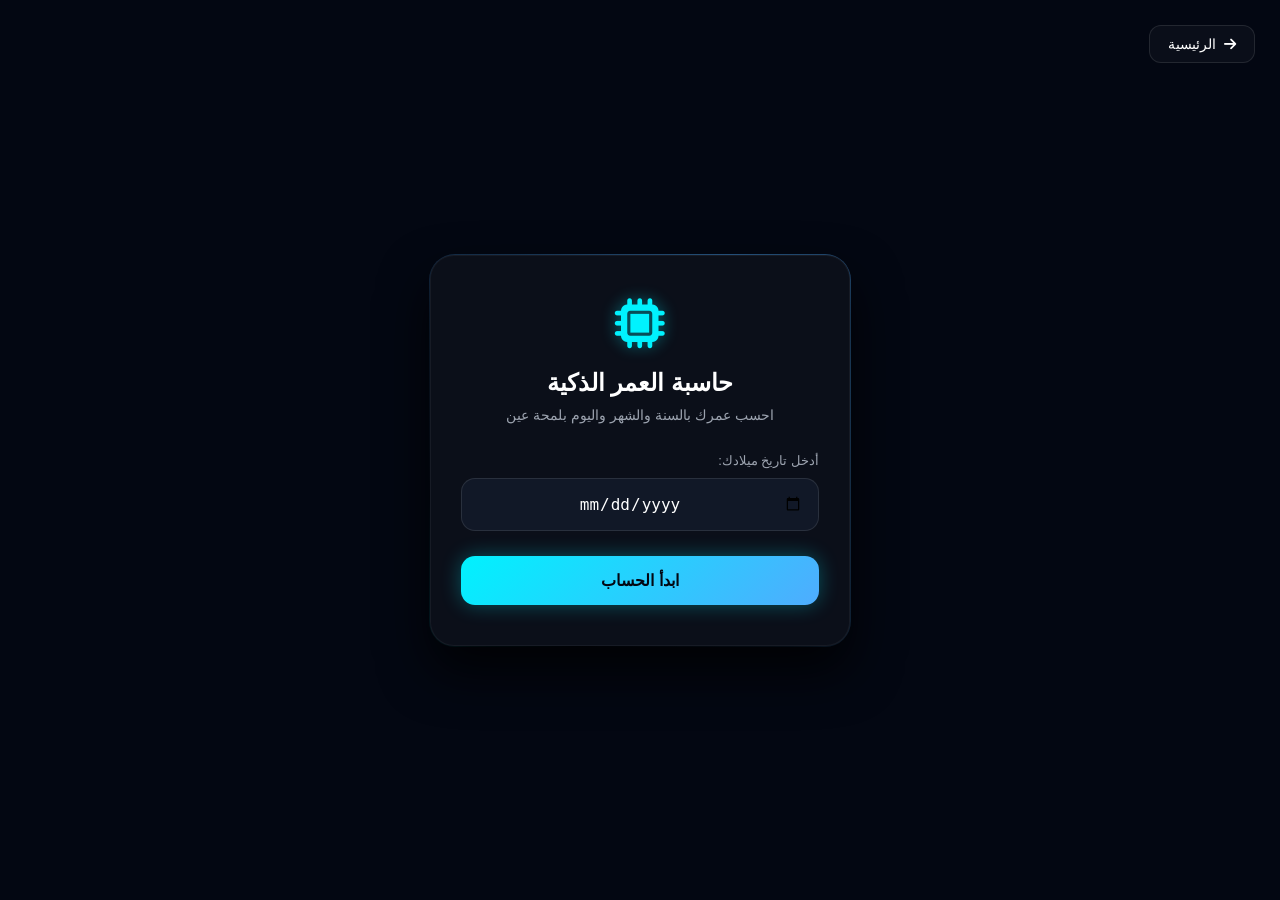
==== age.html @ 50a9ac0c "Update age.html" ====
<!DOCTYPE html>
<html lang="ar" dir="rtl">
<head>
    <!-- Google tag (gtag.js) -->
<script async src="https://www.googletagmanager.com/gtag/js?id=G-56T1EBMGJS"></script>
<script>
  window.dataLayer = window.dataLayer || [];
  function gtag(){dataLayer.push(arguments);}
  gtag('js', new Date());

  gtag('config', 'G-56T1EBMGJS');
</script>

    <meta charset="UTF-8">
    <meta name="viewport" content="width=device-width, initial-scale=1.0">
    <title>حاسبة العمر - ToolNestHQ</title>
    <link rel="stylesheet" href="https://cdnjs.cloudflare.com/ajax/libs/font-awesome/6.4.0/css/all.min.css">
    <style>
        :root {
            --bg-dark: #030712;
            --card-bg: #0b0f19;
            --neon-cyan: #00f2fe;
            --neon-purple: #4facfe;
            --text-pure: #ffffff;
            --text-dim: #9ca3af;
        }

        body {
            margin: 0;
            font-family: 'Segoe UI', Tahoma, Geneva, Verdana, sans-serif;
            background-color: var(--bg-dark);
            color: var(--text-pure);
            min-height: 100vh;
            display: flex;
            flex-direction: column;
            justify-content: center;
            align-items: center;
            overflow-x: hidden;
            position: relative;
        }

        .back-btn {
            position: absolute;
            top: 25px;
            right: 25px;
            background: rgba(255, 255, 255, 0.03);
            border: 1px solid rgba(255, 255, 255, 0.1);
            padding: 10px 18px;
            border-radius: 12px;
            color: var(--text-pure);
            text-decoration: none;
            font-size: 14px;
            display: flex;
            align-items: center;
            gap: 8px;
            z-index: 10;
            transition: all 0.3s ease;
        }

        .back-btn:hover {
            border-color: var(--neon-cyan);
            box-shadow: 0 0 10px rgba(0, 242, 254, 0.2);
            transform: translateX(3px);
        }

        .container {
            width: 100%;
            display: flex;
            justify-content: center;
            align-items: center;
            padding: 20px;
            box-sizing: border-box;
        }

        .age-card {
            background: var(--card-bg);
            border-radius: 24px;
            padding: 40px 30px;
            max-width: 420px;
            width: 100%;
            box-sizing: border-box;
            position: relative;
            text-align: center;
            box-shadow: 0 25px 50px rgba(0, 0, 0, 0.8);
            border: 1px solid rgba(255, 255, 255, 0.05);
        }

        .age-card::before {
            content: '';
            position: absolute;
            top: -2px; left: -2px; right: -2px; bottom: -2px;
            background: linear-gradient(45deg, var(--neon-cyan), transparent, var(--neon-purple), transparent);
            border-radius: 26px;
            z-index: -1;
            background-size: 200% 200%;
            animation: auroraBorder 6s linear infinite;
            opacity: 0.5;
        }

        @keyframes auroraBorder {
            0% { background-position: 0% 50%; }
            50% { background-position: 100% 50%; }
            100% { background-position: 0% 50%; }
        }

        .icon-header {
            font-size: 50px;
            margin-bottom: 15px;
            color: var(--neon-cyan);
            text-shadow: 0 0 15px rgba(0, 242, 254, 0.4);
        }

        h2 { margin: 0 0 10px 0; font-size: 24px; font-weight: 700; }
        .subtitle { color: var(--text-dim); font-size: 14px; margin-bottom: 30px; }
        .input-group { margin-bottom: 25px; text-align: right; }
        label { display: block; font-size: 13px; margin-bottom: 10px; color: var(--text-dim); }

        input[type="date"] {
            width: 100%; padding: 15px; background: #111827;
            border: 1px solid rgba(255, 255, 255, 0.1); border-radius: 14px;
            color: #ffffff; font-size: 16px; box-sizing: border-box;
            outline: none; text-align: center;
        }

        input[type="date"]:focus { border-color: var(--neon-cyan); }

        .calc-btn {
            width: 100%; padding: 15px;
            background: linear-gradient(135deg, var(--neon-cyan) 0%, var(--neon-purple) 100%);
            border: none; border-radius: 14px; color: #030712;
            font-size: 16px; font-weight: 700; cursor: pointer;
            box-shadow: 0 0 20px rgba(0, 242, 254, 0.3);
        }

        .result-box {
            margin-top: 35px; padding-top: 25px;
            border-top: 1px solid rgba(255, 255, 255, 0.08); display: none;
        }

        .result-title { font-size: 14px; color: var(--text-dim); margin-bottom: 15px; }
        .result-grid { display: grid; grid-template-columns: repeat(3, 1fr); gap: 12px; }
        .result-item { background: #111827; border: 1px solid rgba(255, 255, 255, 0.05); border-radius: 16px; padding: 15px 5px; }
        .result-num { font-size: 26px; font-weight: 800; color: var(--neon-cyan); margin-bottom: 5px; }
        .result-label { font-size: 12px; color: var(--text-dim); }
    </style>
</head>
<body>

    <!-- يرجع للصفحة الرئيسية المنفصلة تلقائياً -->
    <a href="index.html" class="back-btn">
        <i class="fa-solid fa-arrow-right"></i> الرئيسية
    </a>

    <div class="container">
        <div class="age-card">
            <div class="icon-header"><i class="fa-solid fa-microchip"></i></div>
            <h2>حاسبة العمر الذكية</h2>
            <div class="subtitle">احسب عمرك بالسنة والشهر واليوم بلمحة عين</div>

            <div class="input-group">
                <label for="birthdate">أدخل تاريخ ميلادك:</label>
                <input type="date" id="birthdate" required>
            </div>

            <button class="calc-btn" onclick="calculateAge()">ابدأ الحساب</button>

            <div class="result-box" id="resultBox">
                <div class="result-title">نتائج العمر الحالي:</div>
                <div class="result-grid">
                    <div class="result-item"><div class="result-num" id="years">-</div><div class="result-label">سنة</div></div>
                    <div class="result-item"><div class="result-num" id="months">-</div><div class="result-label">شهر</div></div>
                    <div class="result-item"><div class="result-num" id="days">-</div><div class="result-label">يوم</div></div>
                </div>
            </div>
        </div>
    </div>

    <script>
        function calculateAge() {
            const birthdateInput = document.getElementById('birthdate').value;
            if (!birthdateInput) { alert('الرجاء اختيار تاريخ الميلاد أولاً!'); return; }
            const birthDate = new Date(birthdateInput); const today = new Date();
            let years = today.getFullYear() - birthDate.getFullYear();
            let months = today.getMonth() - birthDate.getMonth();
            let days = today.getDate() - birthDate.getDate();
            if (days < 0) { months--; const prevMonth = new Date(today.getFullYear(), today.getMonth(), 0).getDate(); days += prevMonth; }
            if (months < 0) { years--; months += 12; }
            document.getElementById('years').innerText = years;
            document.getElementById('months').innerText = months;
            document.getElementById('days').innerText = days;
            document.getElementById('resultBox').style.display = 'block';
        }
    </script>

</body>
</html>
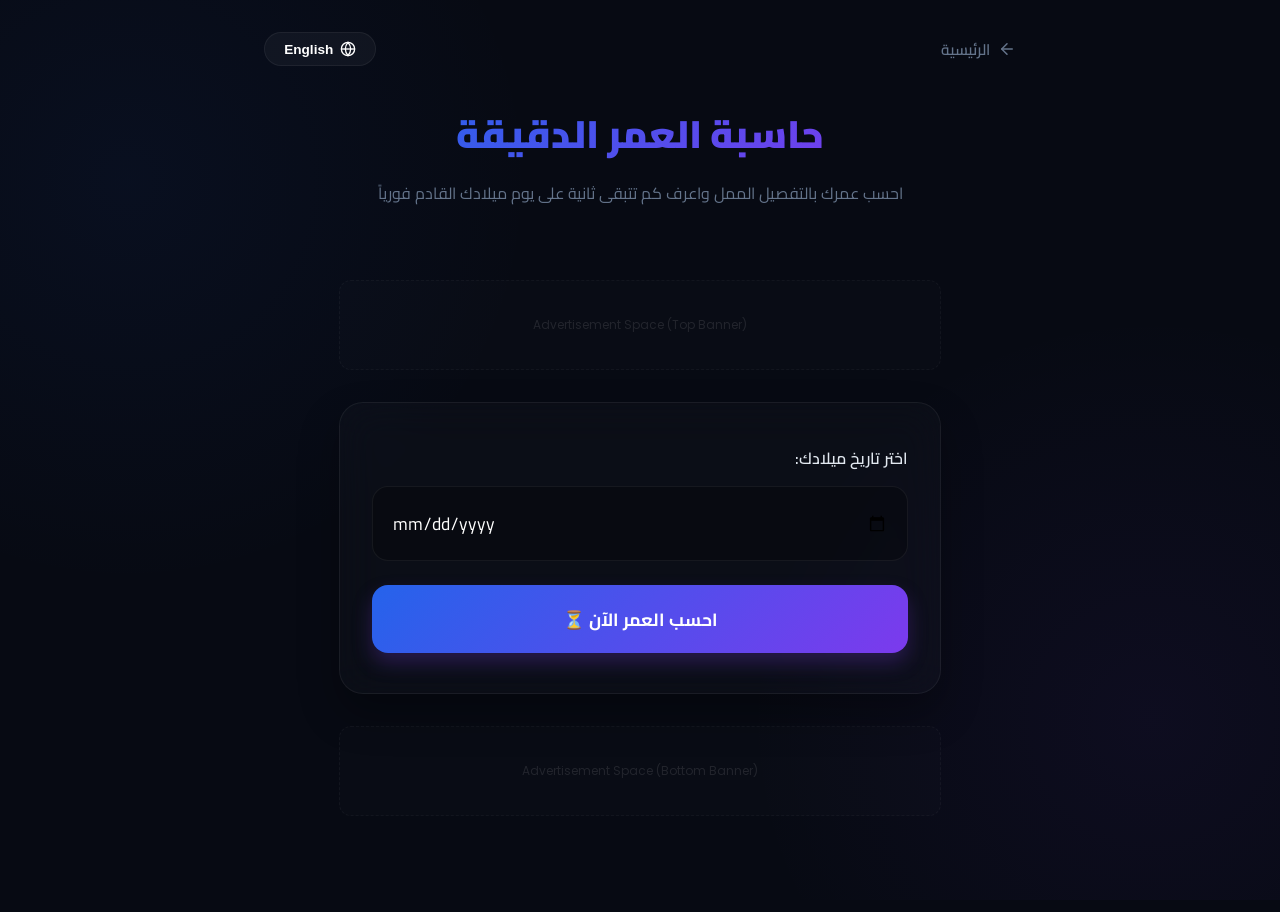
==== commit 09ab70f3: "Create age.html" ====
--- a/age.html
+++ b/age.html
@@ -1,198 +1,474 @@
 <!DOCTYPE html>
 <html lang="ar" dir="rtl">
 <head>
-    <!-- Google tag (gtag.js) -->
-<script async src="https://www.googletagmanager.com/gtag/js?id=G-56T1EBMGJS"></script>
-<script>
-  window.dataLayer = window.dataLayer || [];
-  function gtag(){dataLayer.push(arguments);}
-  gtag('js', new Date());
-
-  gtag('config', 'G-56T1EBMGJS');
-</script>
-
     <meta charset="UTF-8">
     <meta name="viewport" content="width=device-width, initial-scale=1.0">
-    <title>حاسبة العمر - ToolNestHQ</title>
-    <link rel="stylesheet" href="https://cdnjs.cloudflare.com/ajax/libs/font-awesome/6.4.0/css/all.min.css">
+    <title>حاسبة العمر الدقيقة | ToolnestHQ</title>
+    <link href="https://fonts.googleapis.com/css2?family=Cairo:wght@400;600;700;900&family=Poppins:wght@400;600;700;900&display=swap" rel="stylesheet">
+    
     <style>
         :root {
-            --bg-dark: #030712;
-            --card-bg: #0b0f19;
-            --neon-cyan: #00f2fe;
-            --neon-purple: #4facfe;
-            --text-pure: #ffffff;
-            --text-dim: #9ca3af;
+            --bg-color: #070a13;
+            --card-bg: rgba(255, 255, 255, 0.02);
+            --card-border: rgba(255, 255, 255, 0.06);
+            --text-main: #ffffff;
+            --text-muted: #64748b;
+            --accent-gradient: linear-gradient(135deg, #2563eb 0%, #7c3aed 100%);
+            --hover-glow: rgba(124, 58, 237, 0.25);
+            --input-bg: rgba(0, 0, 0, 0.25);
+            --font-ar: 'Cairo', sans-serif;
+            --font-en: 'Poppins', sans-serif;
+        }
+
+        * {
+            margin: 0;
+            padding: 0;
+            box-sizing: border-box;
+            transition: background-color 0.3s, color 0.3s, border-color 0.3s;
         }
 
         body {
-            margin: 0;
-            font-family: 'Segoe UI', Tahoma, Geneva, Verdana, sans-serif;
-            background-color: var(--bg-dark);
-            color: var(--text-pure);
+            background-color: var(--bg-color);
+            color: var(--text-main);
             min-height: 100vh;
             display: flex;
             flex-direction: column;
+            align-items: center;
+            font-family: var(--font-ar);
+            background-image: 
+                radial-gradient(circle at 10% 20%, rgba(37, 99, 235, 0.06), transparent 30%),
+                radial-gradient(circle at 90% 80%, rgba(124, 58, 237, 0.06), transparent 30%);
+            background-attachment: fixed;
+            overflow-x: hidden;
+        }
+
+        html[lang="en"] body {
+            font-family: var(--font-en);
+        }
+
+        /* شريط التنقل */
+        nav {
+            width: 100%;
+            max-width: 800px;
+            padding: 2rem 1.5rem;
+            display: flex;
+            justify-content: space-between;
+            align-items: center;
+        }
+
+        .back-btn {
+            color: var(--text-muted);
+            text-decoration: none;
+            font-size: 0.95rem;
+            font-weight: 600;
+            display: flex;
+            align-items: center;
+            gap: 0.5rem;
+        }
+
+        .back-btn:hover { color: var(--text-main); }
+
+        .lang-btn {
+            background: rgba(255, 255, 255, 0.04);
+            border: 1px solid var(--card-border);
+            color: var(--text-main);
+            padding: 0.5rem 1.2rem;
+            border-radius: 50px;
+            cursor: pointer;
+            font-weight: 600;
+            font-size: 0.85rem;
+            display: flex;
+            align-items: center;
+            gap: 0.4rem;
+        }
+
+        .lang-btn:hover {
+            background: rgba(255, 255, 255, 0.08);
+            box-shadow: 0 0 15px var(--hover-glow);
+        }
+
+        .container {
+            width: 100%;
+            max-width: 650px;
+            padding: 0 1.5rem 4rem 1.5rem;
+            display: flex;
+            flex-direction: column;
+            align-items: center;
+        }
+
+        header {
+            text-align: center;
+            margin-bottom: 2.5rem;
+        }
+
+        header h1 {
+            font-size: 2.4rem;
+            font-weight: 900;
+            background: var(--accent-gradient);
+            -webkit-background-clip: text;
+            -webkit-text-fill-color: transparent;
+            margin-bottom: 0.5rem;
+        }
+
+        header p {
+            color: var(--text-muted);
+            font-size: 1rem;
+        }
+
+        /* الصندوق الرئيسي للأداة */
+        .tool-box {
+            width: 100%;
+            background: var(--card-bg);
+            border: 1px solid var(--card-border);
+            border-radius: 24px;
+            padding: 2.5rem 2rem;
+            backdrop-filter: blur(20px);
+            box-shadow: 0 20px 40px rgba(0,0,0,0.3);
+            display: flex;
+            flex-direction: column;
+            gap: 1.5rem;
+        }
+
+        .input-group {
+            display: flex;
+            flex-direction: column;
+            gap: 0.8rem;
+        }
+
+        .input-group label {
+            font-weight: 600;
+            font-size: 1rem;
+            color: #e2e8f0;
+        }
+
+        /* حقل اختيار التاريخ الأنيق */
+        .input-group input[type="date"] {
+            width: 100%;
+            padding: 1.2rem;
+            background: var(--input-bg);
+            border: 1px solid var(--card-border);
+            border-radius: 16px;
+            color: #fff;
+            font-size: 1.1rem;
+            font-family: inherit;
+            outline: none;
+            cursor: pointer;
+        }
+
+        .input-group input[type="date"]:focus {
+            border-color: #3b82f6;
+            box-shadow: 0 0 15px rgba(59, 130, 246, 0.2);
+        }
+
+        .btn-primary {
+            width: 100%;
+            padding: 1.1rem;
+            border: none;
+            border-radius: 16px;
+            background: var(--accent-gradient);
+            color: #ffffff;
+            font-size: 1.1rem;
+            font-weight: 700;
+            cursor: pointer;
+            font-family: inherit;
+            box-shadow: 0 10px 20px var(--hover-glow);
+        }
+
+        .btn-primary:hover {
+            transform: translateY(-2px);
+            box-shadow: 0 15px 30px var(--hover-glow);
+        }
+
+        /* شبكة عرض نتائج العمر */
+        .results-grid {
+            display: grid;
+            grid-template-columns: repeat(3, 1fr);
+            gap: 1rem;
+            width: 100%;
+            margin-top: 1rem;
+            display: none; /* مخفي حتى يتم الحساب */
+        }
+
+        .result-card {
+            background: rgba(0, 0, 0, 0.2);
+            border: 1px solid var(--card-border);
+            border-radius: 16px;
+            padding: 1.5rem 1rem;
+            text-align: center;
+        }
+
+        .result-card .number {
+            font-size: 1.8rem;
+            font-weight: 800;
+            background: var(--accent-gradient);
+            -webkit-background-clip: text;
+            -webkit-text-fill-color: transparent;
+            font-family: var(--font-en);
+            margin-bottom: 0.3rem;
+        }
+
+        .result-card .label {
+            font-size: 0.9rem;
+            color: var(--text-muted);
+            font-weight: 600;
+        }
+
+        /* كرت العداد التنازلي ليوم الميلاد القادم */
+        .next-birthday-card {
+            width: 100%;
+            background: rgba(59, 130, 246, 0.03);
+            border: 1px dashed rgba(59, 130, 246, 0.2);
+            border-radius: 18px;
+            padding: 1.5rem;
+            text-align: center;
+            margin-top: 0.5rem;
+            display: none;
+        }
+
+        .next-birthday-title {
+            font-size: 0.95rem;
+            color: #e2e8f0;
+            margin-bottom: 0.8rem;
+            font-weight: 600;
+        }
+
+        .countdown-timer {
+            display: flex;
             justify-content: center;
-            align-items: center;
-            overflow-x: hidden;
-            position: relative;
-        }
-
-        .back-btn {
-            position: absolute;
-            top: 25px;
-            right: 25px;
-            background: rgba(255, 255, 255, 0.03);
-            border: 1px solid rgba(255, 255, 255, 0.1);
-            padding: 10px 18px;
+            gap: 1rem;
+            font-family: var(--font-en);
+        }
+
+        .countdown-item {
+            display: flex;
+            flex-direction: column;
+            align-items: center;
+        }
+
+        .countdown-item .time {
+            font-size: 1.5rem;
+            font-weight: 700;
+            color: #3b82f6;
+        }
+
+        .countdown-item .unit {
+            font-size: 0.75rem;
+            color: var(--text-muted);
+            text-transform: uppercase;
+            font-family: var(--font-ar);
+        }
+        html[lang="en"] .countdown-item .unit { font-family: var(--font-en); }
+
+        .ad-slot {
+            width: 100%;
+            min-height: 90px;
+            background: rgba(255, 255, 255, 0.01);
+            border: 1px dashed rgba(255, 255, 255, 0.04);
             border-radius: 12px;
-            color: var(--text-pure);
-            text-decoration: none;
-            font-size: 14px;
-            display: flex;
-            align-items: center;
-            gap: 8px;
-            z-index: 10;
-            transition: all 0.3s ease;
-        }
-
-        .back-btn:hover {
-            border-color: var(--neon-cyan);
-            box-shadow: 0 0 10px rgba(0, 242, 254, 0.2);
-            transform: translateX(3px);
-        }
-
-        .container {
-            width: 100%;
-            display: flex;
+            margin: 2rem 0;
+            display: flex;
+            align-items: center;
             justify-content: center;
-            align-items: center;
-            padding: 20px;
-            box-sizing: border-box;
-        }
-
-        .age-card {
-            background: var(--card-bg);
-            border-radius: 24px;
-            padding: 40px 30px;
-            max-width: 420px;
-            width: 100%;
-            box-sizing: border-box;
-            position: relative;
-            text-align: center;
-            box-shadow: 0 25px 50px rgba(0, 0, 0, 0.8);
-            border: 1px solid rgba(255, 255, 255, 0.05);
-        }
-
-        .age-card::before {
-            content: '';
-            position: absolute;
-            top: -2px; left: -2px; right: -2px; bottom: -2px;
-            background: linear-gradient(45deg, var(--neon-cyan), transparent, var(--neon-purple), transparent);
-            border-radius: 26px;
-            z-index: -1;
-            background-size: 200% 200%;
-            animation: auroraBorder 6s linear infinite;
-            opacity: 0.5;
-        }
-
-        @keyframes auroraBorder {
-            0% { background-position: 0% 50%; }
-            50% { background-position: 100% 50%; }
-            100% { background-position: 0% 50%; }
-        }
-
-        .icon-header {
-            font-size: 50px;
-            margin-bottom: 15px;
-            color: var(--neon-cyan);
-            text-shadow: 0 0 15px rgba(0, 242, 254, 0.4);
-        }
-
-        h2 { margin: 0 0 10px 0; font-size: 24px; font-weight: 700; }
-        .subtitle { color: var(--text-dim); font-size: 14px; margin-bottom: 30px; }
-        .input-group { margin-bottom: 25px; text-align: right; }
-        label { display: block; font-size: 13px; margin-bottom: 10px; color: var(--text-dim); }
-
-        input[type="date"] {
-            width: 100%; padding: 15px; background: #111827;
-            border: 1px solid rgba(255, 255, 255, 0.1); border-radius: 14px;
-            color: #ffffff; font-size: 16px; box-sizing: border-box;
-            outline: none; text-align: center;
-        }
-
-        input[type="date"]:focus { border-color: var(--neon-cyan); }
-
-        .calc-btn {
-            width: 100%; padding: 15px;
-            background: linear-gradient(135deg, var(--neon-cyan) 0%, var(--neon-purple) 100%);
-            border: none; border-radius: 14px; color: #030712;
-            font-size: 16px; font-weight: 700; cursor: pointer;
-            box-shadow: 0 0 20px rgba(0, 242, 254, 0.3);
-        }
-
-        .result-box {
-            margin-top: 35px; padding-top: 25px;
-            border-top: 1px solid rgba(255, 255, 255, 0.08); display: none;
-        }
-
-        .result-title { font-size: 14px; color: var(--text-dim); margin-bottom: 15px; }
-        .result-grid { display: grid; grid-template-columns: repeat(3, 1fr); gap: 12px; }
-        .result-item { background: #111827; border: 1px solid rgba(255, 255, 255, 0.05); border-radius: 16px; padding: 15px 5px; }
-        .result-num { font-size: 26px; font-weight: 800; color: var(--neon-cyan); margin-bottom: 5px; }
-        .result-label { font-size: 12px; color: var(--text-dim); }
+            color: rgba(255, 255, 255, 0.1);
+            font-size: 0.75rem;
+            font-family: var(--font-en);
+        }
+
+        @media (max-width: 500px) {
+            .results-grid { grid-template-columns: 1fr; gap: 0.8rem; }
+            .tool-box { padding: 2rem 1.2rem; }
+            header h1 { font-size: 1.9rem; }
+            .countdown-timer { gap: 0.5rem; }
+        }
     </style>
 </head>
 <body>
 
-    <!-- يرجع للصفحة الرئيسية المنفصلة تلقائياً -->
-    <a href="index.html" class="back-btn">
-        <i class="fa-solid fa-arrow-right"></i> الرئيسية
-    </a>
+    <nav>
+        <a href="index.html" class="back-btn" id="backBtn">
+            <svg width="18" height="18" viewBox="0 0 24 24" fill="none" stroke="currentColor" stroke-width="2" stroke-linecap="round" stroke-linejoin="round"><line x1="19" y1="12" x2="5" y2="12"></line><polyline points="12 19 5 12 12 5"></polyline></svg>
+            <span>الرئيسية</span>
+        </a>
+        <button class="lang-btn" onclick="toggleLanguage()">
+            <svg width="16" height="16" viewBox="0 0 24 24" fill="none" stroke="currentColor" stroke-width="2"><circle cx="12" cy="12" r="10"></circle><line x1="2" y1="12" x2="22" y2="12"></line><path d="M12 2a15.3 15.3 0 0 1 4 10 15.3 15.3 0 0 1-4 10 15.3 15.3 0 0 1-4-10 15.3 15.3 0 0 1 4-10z"></path></svg>
+            <span id="langText">English</span>
+        </button>
+    </nav>
 
     <div class="container">
-        <div class="age-card">
-            <div class="icon-header"><i class="fa-solid fa-microchip"></i></div>
-            <h2>حاسبة العمر الذكية</h2>
-            <div class="subtitle">احسب عمرك بالسنة والشهر واليوم بلمحة عين</div>
-
+        <header>
+            <h1 id="toolTitle">حاسبة العمر الدقيقة</h1>
+            <p id="toolDesc">احسب عمرك بالتفصيل الممل واعرف كم تتبقى ثانية على يوم ميلادك القادم فورياً</p>
+        </header>
+
+        <div class="ad-slot">Advertisement Space (Top Banner)</div>
+
+        <div class="tool-box">
+            
             <div class="input-group">
-                <label for="birthdate">أدخل تاريخ ميلادك:</label>
-                <input type="date" id="birthdate" required>
+                <label id="inputLabel">اختر تاريخ ميلادك:</label>
+                <input type="date" id="birthdate">
             </div>
 
-            <button class="calc-btn" onclick="calculateAge()">ابدأ الحساب</button>
-
-            <div class="result-box" id="resultBox">
-                <div class="result-title">نتائج العمر الحالي:</div>
-                <div class="result-grid">
-                    <div class="result-item"><div class="result-num" id="years">-</div><div class="result-label">سنة</div></div>
-                    <div class="result-item"><div class="result-num" id="months">-</div><div class="result-label">شهر</div></div>
-                    <div class="result-item"><div class="result-num" id="days">-</div><div class="result-label">يوم</div></div>
+            <button class="btn-primary" onclick="calculateAge()" id="calcBtn">احسب العمر الآن ⏳</button>
+
+            <div class="results-grid" id="resultsGrid">
+                <div class="result-card">
+                    <div class="number" id="resYears">0</div>
+                    <div class="label" id="lblYears">سنوات</div>
+                </div>
+                <div class="result-card">
+                    <div class="number" id="resMonths">0</div>
+                    <div class="label" id="lblMonths">أشهر</div>
+                </div>
+                <div class="result-card">
+                    <div class="number" id="resDays">0</div>
+                    <div class="label" id="lblDays">أيام</div>
                 </div>
             </div>
+
+            <div class="next-birthday-card" id="nextBirthdayCard">
+                <div class="next-birthday-title" id="nextBdayTitle">الوقت المتبقي ليوم ميلادك القادم:</div>
+                <div class="countdown-timer">
+                    <div class="countdown-item">
+                        <div class="time" id="cdMonths">00</div>
+                        <div class="unit" id="unitMonths">أشهر</div>
+                    </div>
+                    <div class="countdown-item">
+                        <div class="time" id="cdDays">00</div>
+                        <div class="unit" id="unitDays">أيام</div>
+                    </div>
+                    <div class="countdown-item">
+                        <div class="time" id="cdHours">00</div>
+                        <div class="unit" id="unitHours">ساعات</div>
+                    </div>
+                </div>
+            </div>
+
         </div>
+
+        <div class="ad-slot">Advertisement Space (Bottom Banner)</div>
     </div>
 
     <script>
+        const translations = {
+            ar: {
+                langBtn: "English", backBtn: "الرئيسية",
+                title: "حاسبة العمر الدقيقة | ToolnestHQ",
+                toolTitle: "حاسبة العمر الدقيقة",
+                toolDesc: "احسب عمرك بالتفصيل الممل واعرف كم تتبقى ثانية على يوم ميلادك القادم فورياً",
+                inputLabel: "اختر تاريخ ميلادك:",
+                calcBtn: "احسب العمر الآن ⏳",
+                lblYears: "سنوات", lblMonths: "أشهر", lblDays: "أيام",
+                nextBdayTitle: "الوقت المتبقي ليوم ميلادك القادم:",
+                unitMonths: "أشهر", unitDays: "أيام", unitHours: "ساعات",
+                alertEmpty: "الرجاء تحديد تاريخ ميلاد صحيح أولاً!"
+            },
+            en: {
+                langBtn: "العربية", backBtn: "Home",
+                title: "Precise Age Calculator | ToolnestHQ",
+                toolTitle: "Age Calculator",
+                toolDesc: "Calculate your detailed exact age and discover the countdown to your next birthday instantly",
+                inputLabel: "Select Your Date of Birth:",
+                calcBtn: "Calculate Age Now ⏳",
+                lblYears: "Years", lblMonths: "Months", lblDays: "Days",
+                nextBdayTitle: "Time Left Until Your Next Birthday:",
+                unitMonths: "Months", unitDays: "Days", unitHours: "Hours",
+                alertEmpty: "Please select a valid birthdate first!"
+            }
+        };
+
+        let currentLang = 'ar';
+
+        function toggleLanguage() {
+            currentLang = currentLang === 'ar' ? 'en' : 'ar';
+            document.documentElement.lang = currentLang;
+            document.documentElement.dir = currentLang === 'ar' ? 'rtl' : 'ltr';
+
+            document.title = translations[currentLang].title;
+            document.getElementById('langText').textContent = translations[currentLang].langBtn;
+            document.getElementById('backBtn').querySelector('span').textContent = translations[currentLang].backBtn;
+            document.getElementById('toolTitle').textContent = translations[currentLang].toolTitle;
+            document.getElementById('toolDesc').textContent = translations[currentLang].toolDesc;
+            document.getElementById('inputLabel').textContent = translations[currentLang].inputLabel;
+            document.getElementById('calcBtn').textContent = translations[currentLang].calcBtn;
+            document.getElementById('lblYears').textContent = translations[currentLang].lblYears;
+            document.getElementById('lblMonths').textContent = translations[currentLang].lblMonths;
+            document.getElementById('lblDays').textContent = translations[currentLang].lblDays;
+            document.getElementById('nextBdayTitle').textContent = translations[currentLang].nextBdayTitle;
+            document.getElementById('unitMonths').textContent = translations[currentLang].unitMonths;
+            document.getElementById('unitDays').textContent = translations[currentLang].unitDays;
+            document.getElementById('unitHours').textContent = translations[currentLang].unitHours;
+
+            if(currentLang === 'en') {
+                document.getElementById('backBtn').querySelector('svg').style.transform = 'rotate(0deg)';
+            } else {
+                document.getElementById('backBtn').querySelector('svg').style.transform = 'rotate(180deg)';
+            }
+        }
+
         function calculateAge() {
             const birthdateInput = document.getElementById('birthdate').value;
-            if (!birthdateInput) { alert('الرجاء اختيار تاريخ الميلاد أولاً!'); return; }
-            const birthDate = new Date(birthdateInput); const today = new Date();
+            if (!birthdateInput) {
+                alert(translations[currentLang].alertEmpty);
+                return;
+            }
+
+            const birthDate = new Date(birthdateInput);
+            const today = new Date();
+
+            if (birthDate > today) {
+                alert(currentLang === 'ar' ? "تاريخ الميلاد لا يمكن أن يكون في المستقبل!" : "Birthdate cannot be in the future!");
+                return;
+            }
+
+            // 1. حساب العمر الحالي بدقة شديدة
             let years = today.getFullYear() - birthDate.getFullYear();
             let months = today.getMonth() - birthDate.getMonth();
             let days = today.getDate() - birthDate.getDate();
-            if (days < 0) { months--; const prevMonth = new Date(today.getFullYear(), today.getMonth(), 0).getDate(); days += prevMonth; }
-            if (months < 0) { years--; months += 12; }
-            document.getElementById('years').innerText = years;
-            document.getElementById('months').innerText = months;
-            document.getElementById('days').innerText = days;
-            document.getElementById('resultBox').style.display = 'block';
+
+            if (days < 0) {
+                months--;
+                // الحصول على آخر يوم في الشهر السابق
+                const previousMonth = new Date(today.getFullYear(), today.getMonth(), 0);
+                days += previousMonth.getDate();
+            }
+
+            if (months < 0) {
+                years--;
+                months += 12;
+            }
+
+            // عرض لوحة تفاصيل العمر المعاش
+            document.getElementById('resYears').textContent = years;
+            document.getElementById('resMonths').textContent = months;
+            document.getElementById('resDays').textContent = days;
+            document.getElementById('resultsGrid').style.display = "grid";
+
+            // 2. حساب موعد ومؤقت ميلاده القادم
+            let nextBirthday = new Date(today.getFullYear(), birthDate.getMonth(), birthDate.getDate());
+            
+            // إذا كان تاريخ الميلاد مر هذا العام، فالميلاد القادم يكون العام المقبل
+            if (today > nextBirthday) {
+                nextBirthday.setFullYear(today.getFullYear() + 1);
+            }
+
+            let diffTime = nextBirthday - today;
+            
+            // تحويل الفارق الزمني إلى أشهر وأيام وساعات متبقية
+            let totalHours = Math.floor(diffTime / (1000 * 60 * 60));
+            let totalDays = Math.floor(totalHours / 24);
+            let remainingHours = totalHours % 24;
+
+            // حساب الأشهر والأيام التقريبية المتبقية
+            let nextMonths = Math.floor(totalDays / 30.43); // متوسط أيام الشهر رقمياً
+            let nextDays = Math.floor(totalDays % 30.43);
+
+            document.getElementById('cdMonths').textContent = String(nextMonths).padStart(2, '0');
+            document.getElementById('cdDays').textContent = String(nextDays).padStart(2, '0');
+            document.getElementById('cdHours').textContent = String(remainingHours).padStart(2, '0');
+            document.getElementById('nextBirthdayCard').style.display = "block";
         }
     </script>
-
 </body>
 </html>
-
-
